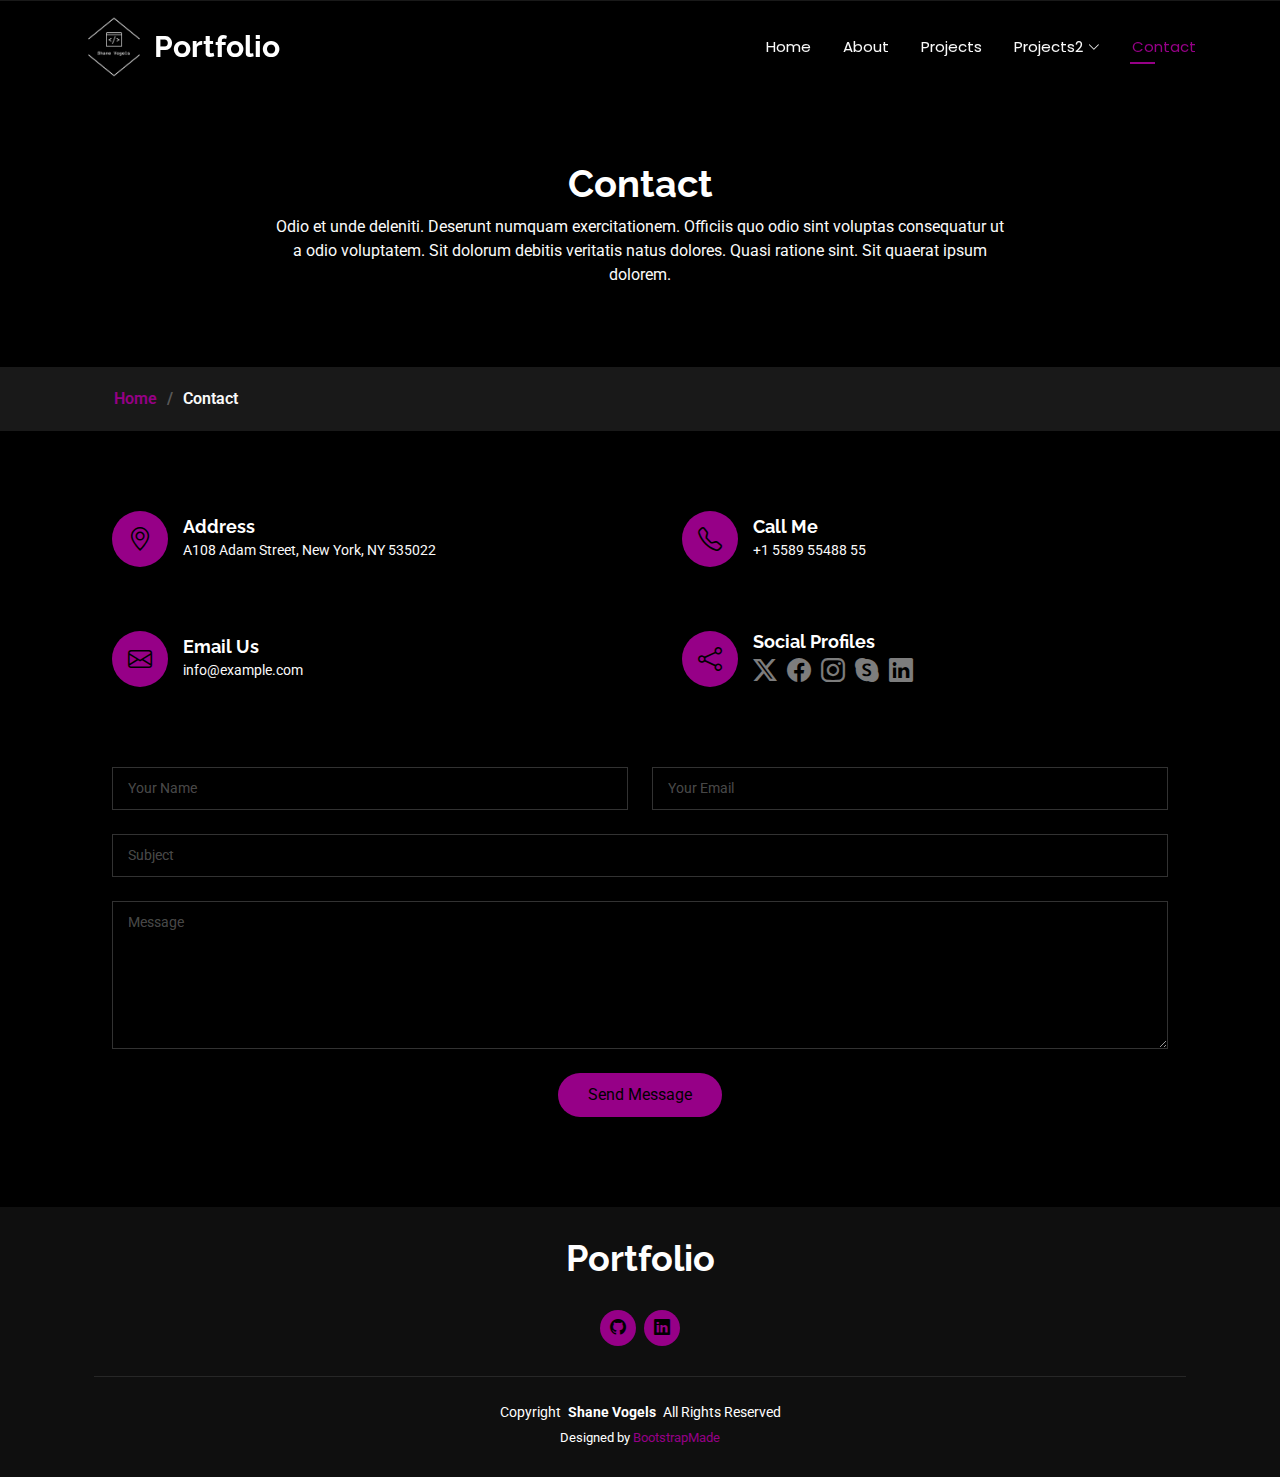
==== Template/contact.html @ d41fcdfb "Update" ====
<!DOCTYPE html>
<html lang="en">

<head>
  <meta charset="utf-8">
  <meta content="width=device-width, initial-scale=1.0" name="viewport">
  <title>Contact - Personal Bootstrap Template</title>
  <meta name="description" content="">
  <meta name="keywords" content="">

  <!-- Favicons -->
  <link href="assets/img/favicon.png" rel="icon">
  <link href="assets/img/apple-touch-icon.png" rel="apple-touch-icon">

  <!-- Fonts -->
  <link href="https://fonts.googleapis.com" rel="preconnect">
  <link href="https://fonts.gstatic.com" rel="preconnect" crossorigin>
  <link href="https://fonts.googleapis.com/css2?family=Roboto:ital,wght@0,100;0,300;0,400;0,500;0,700;0,900;1,100;1,300;1,400;1,500;1,700;1,900&family=Poppins:ital,wght@0,100;0,200;0,300;0,400;0,500;0,600;0,700;0,800;0,900;1,100;1,200;1,300;1,400;1,500;1,600;1,700;1,800;1,900&family=Raleway:ital,wght@0,100;0,200;0,300;0,400;0,500;0,600;0,700;0,800;0,900;1,100;1,200;1,300;1,400;1,500;1,600;1,700;1,800;1,900&display=swap" rel="stylesheet">

  <!-- Vendor CSS Files -->
  <link href="assets/vendor/bootstrap/css/bootstrap.min.css" rel="stylesheet">
  <link href="assets/vendor/bootstrap-icons/bootstrap-icons.css" rel="stylesheet">
  <link href="assets/vendor/aos/aos.css" rel="stylesheet">
  <link href="assets/vendor/swiper/swiper-bundle.min.css" rel="stylesheet">
  <link href="assets/vendor/glightbox/css/glightbox.min.css" rel="stylesheet">

  <!-- Main CSS File -->
  <link href="assets/css/main.css" rel="stylesheet">

  <!-- =======================================================
  * Template Name: Personal
  * Template URL: https://bootstrapmade.com/personal-free-resume-bootstrap-template/
  * Updated: Nov 04 2024 with Bootstrap v5.3.3
  * Author: BootstrapMade.com
  * License: https://bootstrapmade.com/license/
  ======================================================== -->
</head>

<body class="contact-page">
  <header id="header" class="header d-flex align-items-center fixed-top">
    <div class="container-fluid container-xl position-relative d-flex align-items-center justify-content-between">

      <a href="index.html" class="logo d-flex align-items-center">
        <!-- Uncomment the line below if you also wish to use an image logo -->
        <img src="assets/img/logo.png" alt="">
        <h1 class="sitename">Portfolio</h1>
      </a>

      <nav id="navmenu" class="navmenu">
        <ul>
          <li><a href="index.html">Home</a></li>
          <li><a href="about.html">About</a></li>          
          <li><a href="portfolio.html">Projects</a></li>
          <li class="dropdown"><a href="#"><span>Projects2</span> <i class="bi bi-chevron-down toggle-dropdown"></i></a>
            <ul>
              <li><a href="#">Dropdown 1</a></li>              
              <li><a href="#">Dropdown 2</a></li>
              <li><a href="#">Dropdown 3</a></li>
              <li><a href="#">Dropdown 4</a></li>
            </ul>
          </li>
          <li><a href="contact.html" class="active">Contact</a></li>
        </ul>
        <i class="mobile-nav-toggle d-xl-none bi bi-list"></i>
      </nav>

    </div>
  </header>

  <main class="main">

    <!-- Page Title -->
    <div class="page-title" data-aos="fade">
      <div class="heading">
        <div class="container">
          <div class="row d-flex justify-content-center text-center">
            <div class="col-lg-8">
              <h1>Contact</h1>
              <p class="mb-0">Odio et unde deleniti. Deserunt numquam exercitationem. Officiis quo odio sint voluptas consequatur ut a odio voluptatem. Sit dolorum debitis veritatis natus dolores. Quasi ratione sint. Sit quaerat ipsum dolorem.</p>
            </div>
          </div>
        </div>
      </div>
      <nav class="breadcrumbs">
        <div class="container">
          <ol>
            <li><a href="index.html">Home</a></li>
            <li class="current">Contact</li>
          </ol>
        </div>
      </nav>
    </div><!-- End Page Title -->

    <!-- Contact Section -->
    <section id="contact" class="contact section">

      <div class="container" data-aos="fade-up" data-aos-delay="100">

        <div class="row gy-4">

          <div class="col-md-6">
            <div class="info-item d-flex align-items-center" data-aos="fade-up" data-aos-delay="200">
              <i class="icon bi bi-geo-alt flex-shrink-0"></i>
              <div>
                <h3>Address</h3>
                <p>A108 Adam Street, New York, NY 535022</p>
              </div>
            </div>
          </div><!-- End Info Item -->

          <div class="col-md-6">
            <div class="info-item d-flex align-items-center" data-aos="fade-up" data-aos-delay="300">
              <i class="icon bi bi-telephone flex-shrink-0"></i>
              <div>
                <h3>Call Me</h3>
                <p>+1 5589 55488 55</p>
              </div>
            </div>
          </div><!-- End Info Item -->

          <div class="col-md-6">
            <div class="info-item d-flex align-items-center" data-aos="fade-up" data-aos-delay="400">
              <i class="icon bi bi-envelope flex-shrink-0"></i>
              <div>
                <h3>Email Us</h3>
                <p>info@example.com</p>
              </div>
            </div>
          </div><!-- End Info Item -->

          <div class="col-md-6">
            <div class="info-item d-flex align-items-center" data-aos="fade-up" data-aos-delay="500">
              <i class="icon bi bi-share flex-shrink-0"></i>
              <div>
                <h3>Social Profiles</h3>
                <div class="social-links">
                  <a href="#"><i class="bi bi-twitter-x"></i></a>
                  <a href="#"><i class="bi bi-facebook"></i></a>
                  <a href="#"><i class="bi bi-instagram"></i></a>
                  <a href="#"><i class="bi bi-skype"></i></a>
                  <a href="#"><i class="bi bi-linkedin"></i></a>
                </div>
              </div>
            </div>
          </div><!-- End Info Item -->

        </div>

        <form action="forms/contact.php" method="post" class="php-email-form" data-aos="fade-up" data-aos-delay="600">
          <div class="row gy-4">

            <div class="col-md-6">
              <input type="text" name="name" class="form-control" placeholder="Your Name" required="">
            </div>

            <div class="col-md-6 ">
              <input type="email" class="form-control" name="email" placeholder="Your Email" required="">
            </div>

            <div class="col-md-12">
              <input type="text" class="form-control" name="subject" placeholder="Subject" required="">
            </div>

            <div class="col-md-12">
              <textarea class="form-control" name="message" rows="6" placeholder="Message" required=""></textarea>
            </div>

            <div class="col-md-12 text-center">
              <div class="loading">Loading</div>
              <div class="error-message"></div>
              <div class="sent-message">Your message has been sent. Thank you!</div>

              <button type="submit">Send Message</button>
            </div>

          </div>
        </form><!-- End Contact Form -->

      </div>

    </section><!-- /Contact Section -->

  </main>

  <footer id="footer" class="footer dark-background">
    <div class="container">
      <h3 class="sitename">Portfolio</h3>
      <p> <!-- Footer Comment --> </p>
      <div class="social-links d-flex justify-content-center">        
        <a href=""><i class="bi bi-github"></i></a>
        <a href=""><i class="bi bi-linkedin"></i></a>
      </div>
      <div class="container">
        <div class="copyright">
          <span>Copyright</span> <strong class="px-1 sitename">Shane Vogels</strong> <span>All Rights Reserved</span>
        </div>
        <div class="credits">
          <!-- All the links in the footer should remain intact. -->
          <!-- You can delete the links only if you've purchased the pro version. -->
          <!-- Licensing information: https://bootstrapmade.com/license/ -->
          <!-- Purchase the pro version with working PHP/AJAX contact form: [buy-url] -->
          Designed by <a href="https://bootstrapmade.com/">BootstrapMade</a>
        </div>
      </div>
    </div>
  </footer>


  <!-- Scroll Top -->
  <a href="#" id="scroll-top" class="scroll-top d-flex align-items-center justify-content-center"><i class="bi bi-arrow-up-short"></i></a>

  <!-- Preloader -->
  <div id="preloader"></div>

  <!-- Vendor JS Files -->
  <script src="assets/vendor/bootstrap/js/bootstrap.bundle.min.js"></script>
  <script src="assets/vendor/php-email-form/validate.js"></script>
  <script src="assets/vendor/aos/aos.js"></script>
  <script src="assets/vendor/typed.js/typed.umd.js"></script>
  <script src="assets/vendor/purecounter/purecounter_vanilla.js"></script>
  <script src="assets/vendor/waypoints/noframework.waypoints.js"></script>
  <script src="assets/vendor/swiper/swiper-bundle.min.js"></script>
  <script src="assets/vendor/glightbox/js/glightbox.min.js"></script>
  <script src="assets/vendor/imagesloaded/imagesloaded.pkgd.min.js"></script>
  <script src="assets/vendor/isotope-layout/isotope.pkgd.min.js"></script>

  <!-- Main JS File -->
  <script src="assets/js/main.js"></script>

</body>

</html>
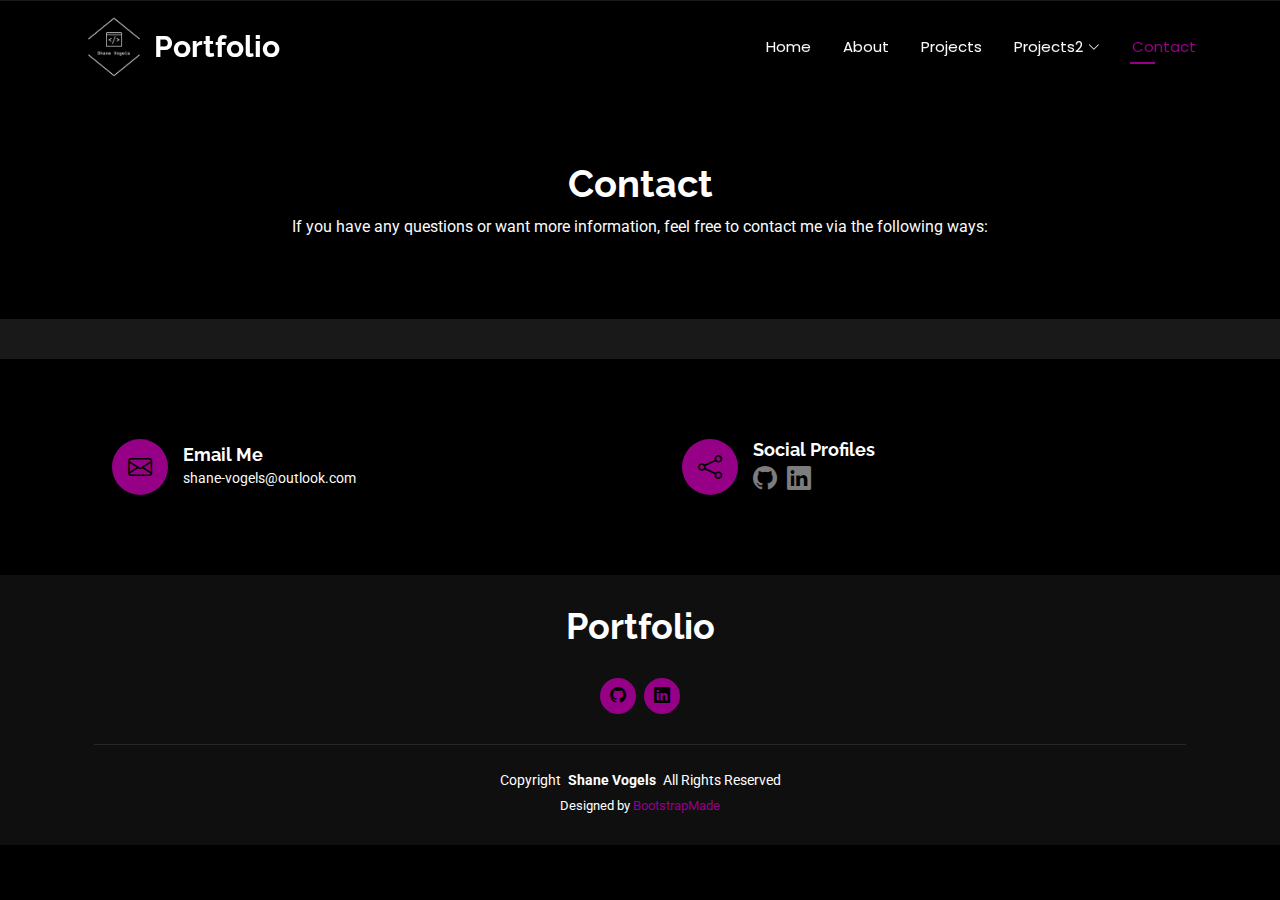
==== commit 93120ee4: "update" ====
--- a/Template/contact.html
+++ b/Template/contact.html
@@ -27,13 +27,6 @@
   <!-- Main CSS File -->
   <link href="assets/css/main.css" rel="stylesheet">
 
-  <!-- =======================================================
-  * Template Name: Personal
-  * Template URL: https://bootstrapmade.com/personal-free-resume-bootstrap-template/
-  * Updated: Nov 04 2024 with Bootstrap v5.3.3
-  * Author: BootstrapMade.com
-  * License: https://bootstrapmade.com/license/
-  ======================================================== -->
 </head>
 
 <body class="contact-page">
@@ -76,7 +69,7 @@
           <div class="row d-flex justify-content-center text-center">
             <div class="col-lg-8">
               <h1>Contact</h1>
-              <p class="mb-0">Odio et unde deleniti. Deserunt numquam exercitationem. Officiis quo odio sint voluptas consequatur ut a odio voluptatem. Sit dolorum debitis veritatis natus dolores. Quasi ratione sint. Sit quaerat ipsum dolorem.</p>
+              <p class="mb-0">If you have any questions or want more information, feel free to contact me via the following ways:</p>
             </div>
           </div>
         </div>
@@ -84,46 +77,25 @@
       <nav class="breadcrumbs">
         <div class="container">
           <ol>
-            <li><a href="index.html">Home</a></li>
-            <li class="current">Contact</li>
+            
           </ol>
         </div>
-      </nav>
+      </nav>     
     </div><!-- End Page Title -->
-
+    
     <!-- Contact Section -->
     <section id="contact" class="contact section">
 
       <div class="container" data-aos="fade-up" data-aos-delay="100">
 
-        <div class="row gy-4">
-
-          <div class="col-md-6">
-            <div class="info-item d-flex align-items-center" data-aos="fade-up" data-aos-delay="200">
-              <i class="icon bi bi-geo-alt flex-shrink-0"></i>
-              <div>
-                <h3>Address</h3>
-                <p>A108 Adam Street, New York, NY 535022</p>
-              </div>
-            </div>
-          </div><!-- End Info Item -->
-
-          <div class="col-md-6">
-            <div class="info-item d-flex align-items-center" data-aos="fade-up" data-aos-delay="300">
-              <i class="icon bi bi-telephone flex-shrink-0"></i>
-              <div>
-                <h3>Call Me</h3>
-                <p>+1 5589 55488 55</p>
-              </div>
-            </div>
-          </div><!-- End Info Item -->
+        <div class="row gy-4">         
 
           <div class="col-md-6">
             <div class="info-item d-flex align-items-center" data-aos="fade-up" data-aos-delay="400">
               <i class="icon bi bi-envelope flex-shrink-0"></i>
               <div>
-                <h3>Email Us</h3>
-                <p>info@example.com</p>
+                <h3>Email Me</h3>
+                <p>shane-vogels@outlook.com</p>
               </div>
             </div>
           </div><!-- End Info Item -->
@@ -133,11 +105,8 @@
               <i class="icon bi bi-share flex-shrink-0"></i>
               <div>
                 <h3>Social Profiles</h3>
-                <div class="social-links">
-                  <a href="#"><i class="bi bi-twitter-x"></i></a>
-                  <a href="#"><i class="bi bi-facebook"></i></a>
-                  <a href="#"><i class="bi bi-instagram"></i></a>
-                  <a href="#"><i class="bi bi-skype"></i></a>
+                <div class="social-links">                  
+                  <a href="#"><i class="bi bi-github"></i></a>
                   <a href="#"><i class="bi bi-linkedin"></i></a>
                 </div>
               </div>
@@ -145,37 +114,6 @@
           </div><!-- End Info Item -->
 
         </div>
-
-        <form action="forms/contact.php" method="post" class="php-email-form" data-aos="fade-up" data-aos-delay="600">
-          <div class="row gy-4">
-
-            <div class="col-md-6">
-              <input type="text" name="name" class="form-control" placeholder="Your Name" required="">
-            </div>
-
-            <div class="col-md-6 ">
-              <input type="email" class="form-control" name="email" placeholder="Your Email" required="">
-            </div>
-
-            <div class="col-md-12">
-              <input type="text" class="form-control" name="subject" placeholder="Subject" required="">
-            </div>
-
-            <div class="col-md-12">
-              <textarea class="form-control" name="message" rows="6" placeholder="Message" required=""></textarea>
-            </div>
-
-            <div class="col-md-12 text-center">
-              <div class="loading">Loading</div>
-              <div class="error-message"></div>
-              <div class="sent-message">Your message has been sent. Thank you!</div>
-
-              <button type="submit">Send Message</button>
-            </div>
-
-          </div>
-        </form><!-- End Contact Form -->
-
       </div>
 
     </section><!-- /Contact Section -->
